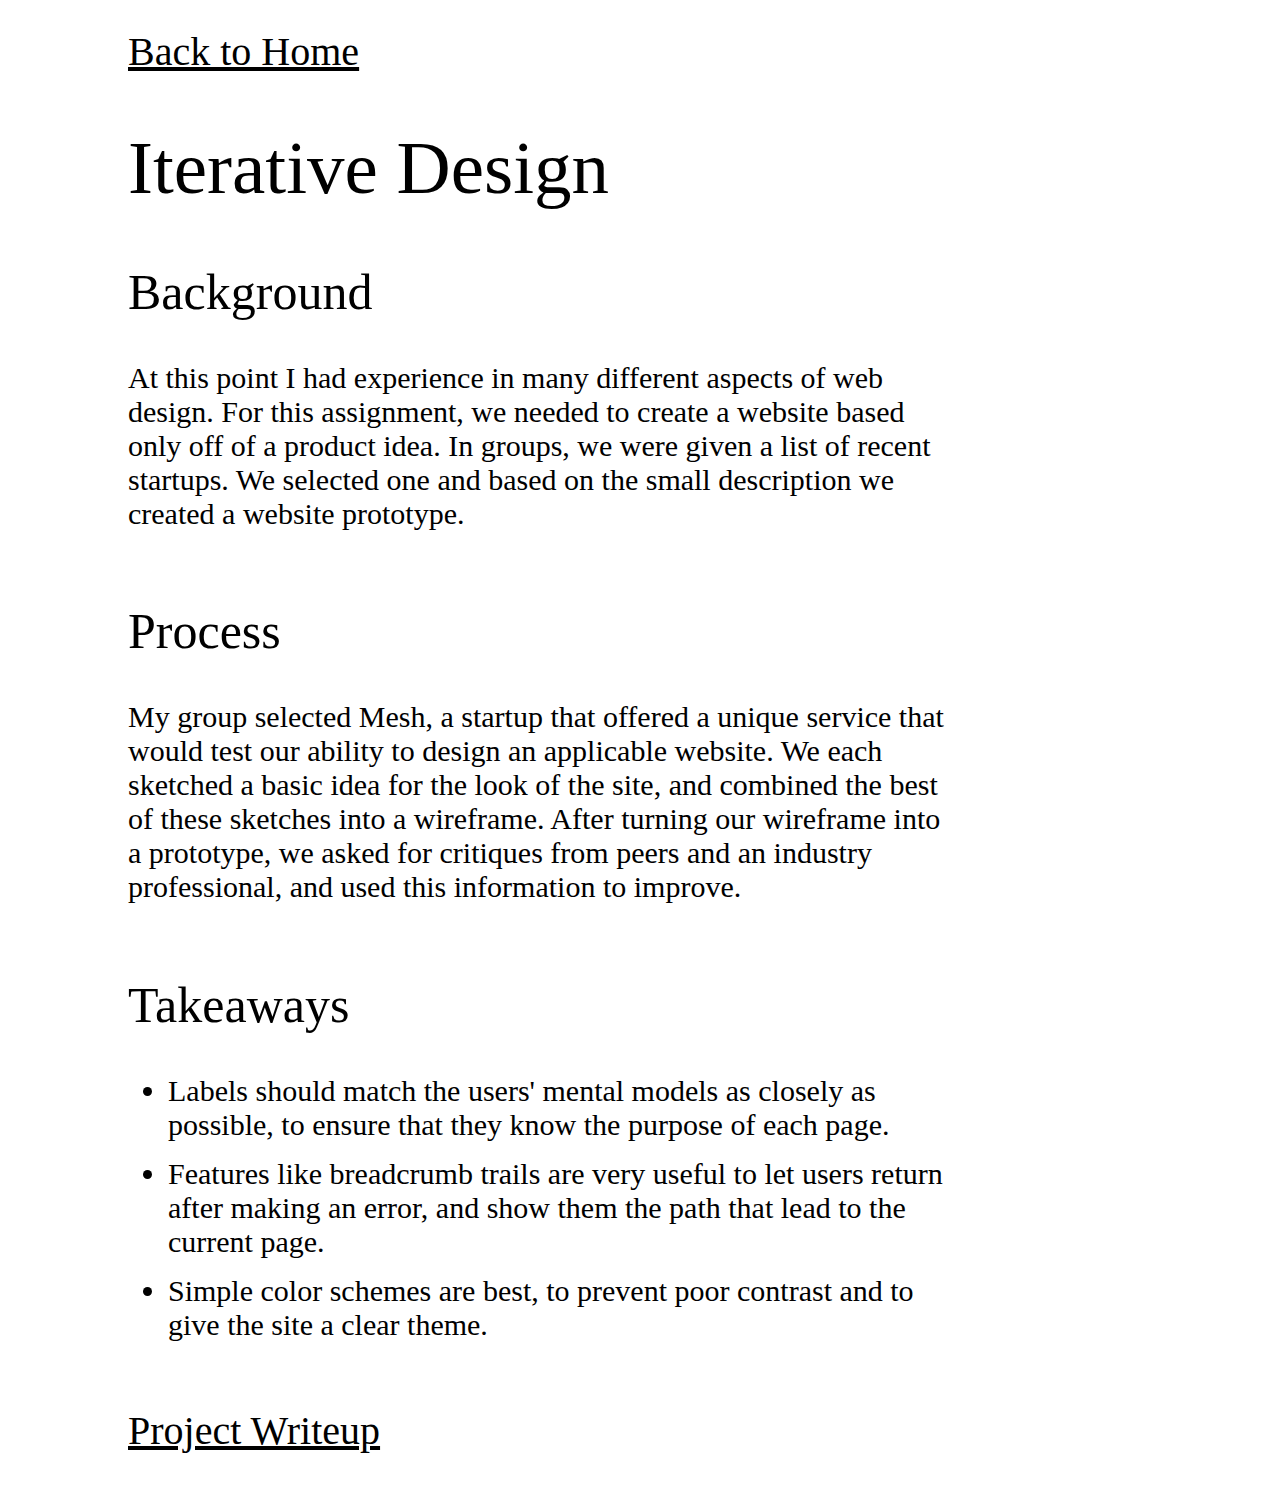
==== iterative.html @ 731287fe "Completed Project" ====
<!doctype html>

<html>

<head>
    <title>Iterative Design</title>
    <link rel="stylesheet" href="css/iterative.css">
    <!-- TODO: add additional links here! e.g. fonts, icons, more stylesheets, etc. -->
    <meta content="width=device-width, initial-scale=1" name="viewport" />
</head>

<body>
    <a class="blackText" href="index.html #projects"><u>Back to Home</u></a>
    <h1 class="notBold">Iterative Design</h1>
    <h2 class="notBold">Background</h2>
    <p>At this point I had experience in many different aspects of web design. For this assignment, we needed to create
        a website based only off of a product idea. In groups, we were given a list of recent startups. We selected one
        and based on the small description we created a website prototype.</p>
    <h2 class="notBold">Process</h2>
    <p>My group selected Mesh, a startup that offered a unique service that would test our ability to design an
        applicable website. We each sketched a basic idea for the look of the site, and combined the best of these
        sketches into a wireframe. After turning our wireframe into a prototype, we asked for critiques from peers and
        an industry professional, and used this information to improve.</p>
    <h2 class="notBold">Takeaways</h2>
    <ul>
        <li>Labels should match the users' mental models as closely as possible, to ensure that they know the purpose of
            each page.</li>
        <li>Features like breadcrumb trails are very useful to let users return after making an error, and show them the
            path that lead to the current page.</li>
        <li>Simple color schemes are best, to prevent poor contrast and to give the site a clear theme.</li>
    </ul>
    <a class="blackText bottom" href="https://mysterious-thicket-23421.herokuapp.com/#"><u>Project Writeup</u></a>
</body>

</html>
---- css/iterative.css ----
body {
    display: flex;
    flex-direction: column;
    font-family: Georgia, 'Times New Roman', Times, serif;
    margin-left: 10%;
    margin-right: 25%;
}

a{
    margin-top: 20px;
    font-size: 40px;
}

h1{
    font-size: 75px;
    margin-bottom: 10px;
}

h2{
    font-size: 50px;
    margin-bottom: 10px;
}

p{
    font-size: 30px;
}

ul{
    font-size: 30px;
}

li{
    margin-bottom: 15px;
}

.notBold{
    font-weight: normal;
}


.blackText{
    color: black;
}

.bottom{
    margin-bottom: 50px;
}
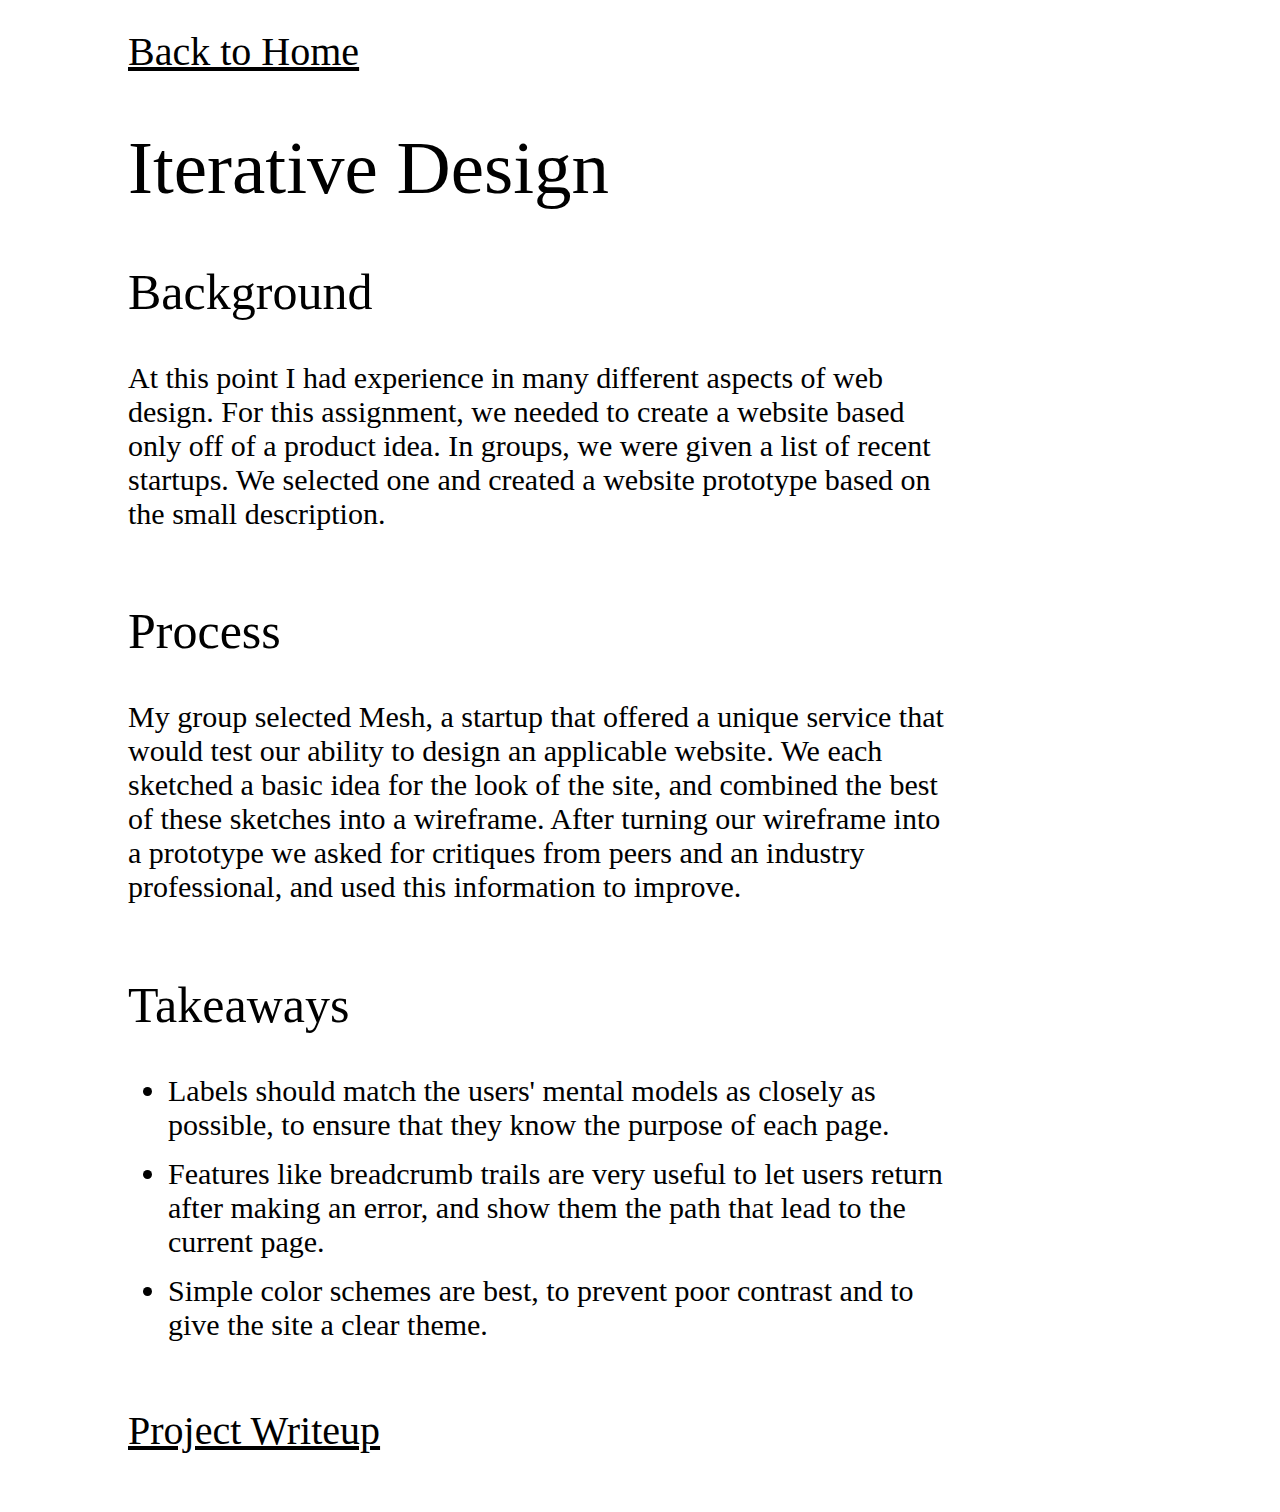
==== commit 86454ed0: "Minor gramatical changes" ====
--- a/iterative.html
+++ b/iterative.html
@@ -10,16 +10,16 @@
 </head>
 
 <body>
-    <a class="blackText" href="index.html #projects"><u>Back to Home</u></a>
+    <a class="blackText" href="index.html#projects"><u>Back to Home</u></a>
     <h1 class="notBold">Iterative Design</h1>
     <h2 class="notBold">Background</h2>
     <p>At this point I had experience in many different aspects of web design. For this assignment, we needed to create
         a website based only off of a product idea. In groups, we were given a list of recent startups. We selected one
-        and based on the small description we created a website prototype.</p>
+        and created a website prototype based on the small description.</p>
     <h2 class="notBold">Process</h2>
     <p>My group selected Mesh, a startup that offered a unique service that would test our ability to design an
         applicable website. We each sketched a basic idea for the look of the site, and combined the best of these
-        sketches into a wireframe. After turning our wireframe into a prototype, we asked for critiques from peers and
+        sketches into a wireframe. After turning our wireframe into a prototype we asked for critiques from peers and
         an industry professional, and used this information to improve.</p>
     <h2 class="notBold">Takeaways</h2>
     <ul>
--- a/css/iterative.css
+++ b/css/iterative.css
@@ -44,4 +44,26 @@
 
 .bottom{
     margin-bottom: 50px;
+}
+
+@media screen and (max-width: 1000px) {
+    a{
+        font-size: 30px;
+    }
+
+    h1{
+        font-size: 45px;
+    }
+
+    h2{
+        font-size: 40px;
+    }
+
+    p{
+        font-size: 25px;
+    }
+
+    ul{
+        font-size: 25px;
+    }
 }